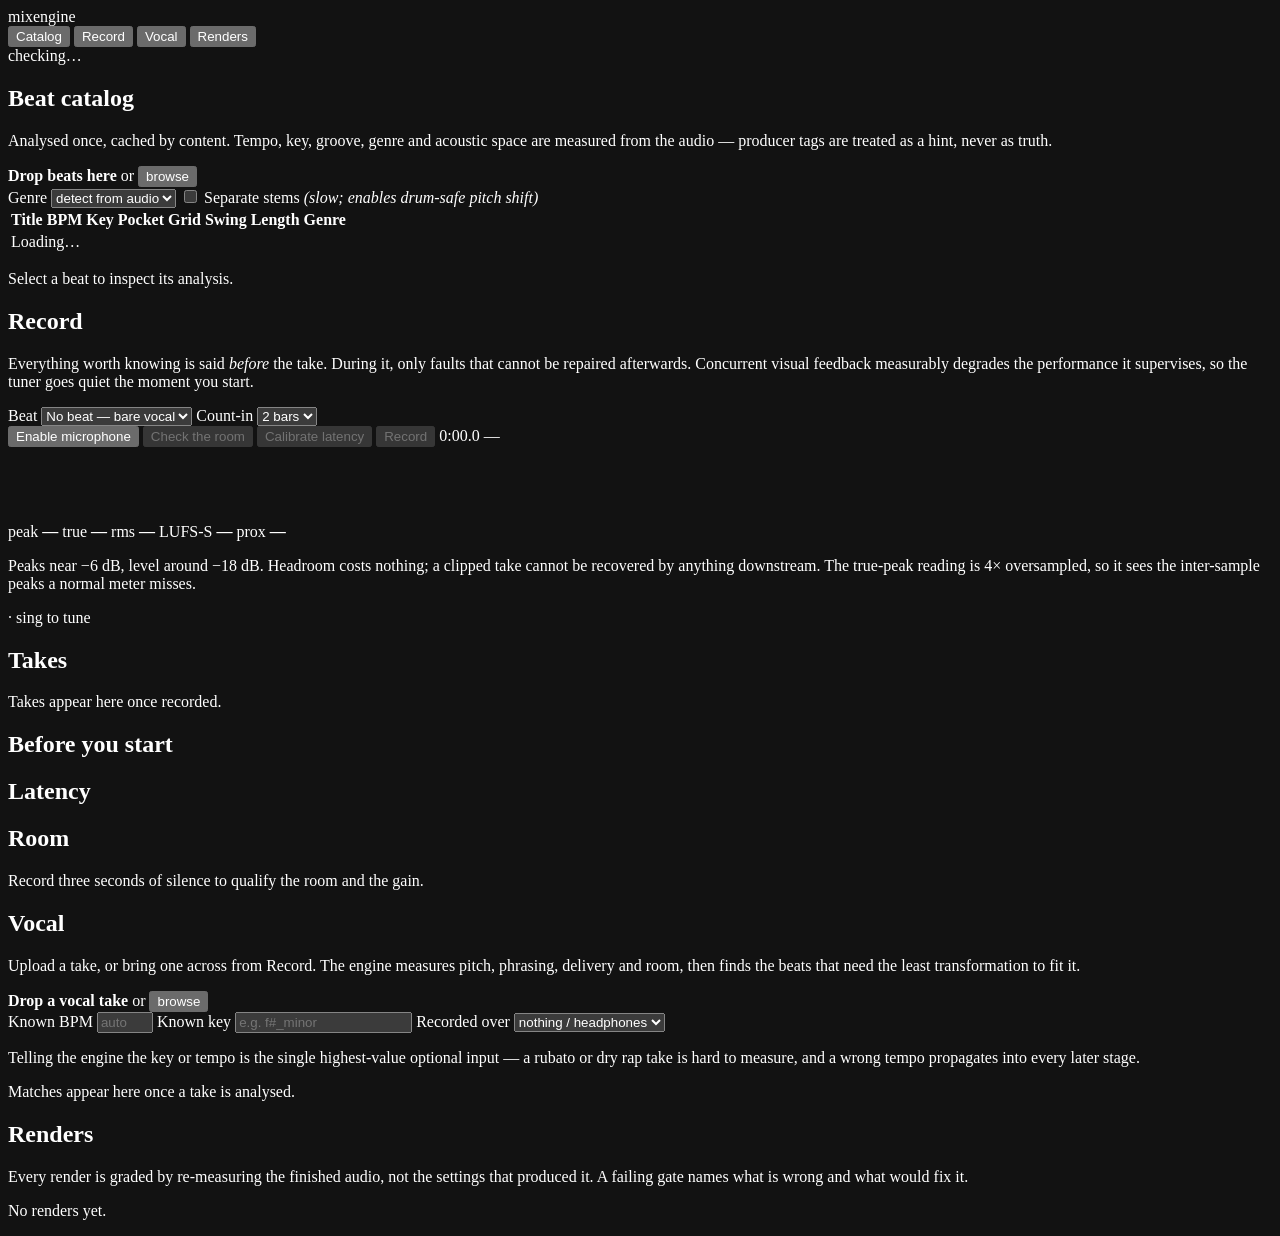
==== src/mixengine/web/index.html @ 10610f18 "Baseline: the engine as it stood before the intake-policy rebuild Reconstructed after the working fo" ====
<!doctype html>
<html lang="en">
<head>
<meta charset="utf-8">
<meta name="viewport" content="width=device-width,initial-scale=1">
<meta name="color-scheme" content="dark">
<title>mixengine</title>
<link rel="stylesheet" href="/static/css/tokens.css">
<link rel="stylesheet" href="/static/css/base.css">
<link rel="stylesheet" href="/static/css/components.css">
<link rel="stylesheet" href="/static/css/views.css">
</head>
<body>

<header class="bar">
  <div class="brand">
    <span class="mark" aria-hidden="true"></span>
    <span class="name">mixengine</span>
  </div>
  <nav class="tabs" role="tablist" aria-label="Sections">
    <button class="tab is-on" role="tab" aria-selected="true" data-view="catalog">Catalog</button>
    <button class="tab" role="tab" aria-selected="false" data-view="record">Record</button>
    <button class="tab" role="tab" aria-selected="false" data-view="vocal">Vocal</button>
    <button class="tab" role="tab" aria-selected="false" data-view="renders">Renders</button>
  </nav>
  <div class="tier" id="tier" title="Installed capability tier">
    <span class="dot"></span><span id="tier-label">checking…</span>
  </div>
</header>

<main id="main">

  <!-- ═══════════════════════════ CATALOG ═══════════════════════════ -->
  <section class="view is-on" data-view="catalog" role="tabpanel">
    <div class="split">
      <div class="col">
        <div class="head">
          <h1>Beat catalog</h1>
          <p class="sub">Analysed once, cached by content. Tempo, key, groove,
             genre and acoustic space are measured from the audio — producer
             tags are treated as a hint, never as truth.</p>
        </div>

        <div class="drop" id="beat-drop">
          <input type="file" id="beat-input" multiple accept="audio/*" hidden>
          <div class="drop-in">
            <strong>Drop beats here</strong>
            <span>or <button class="link" id="beat-browse" type="button">browse</button></span>
          </div>
          <div class="drop-opts">
            <label>Genre
              <select id="beat-genre">
                <option value="">detect from audio</option>
                <option>trap</option><option>drill</option>
                <option>hip_hop</option><option>rnb</option>
                <option>pop</option><option>afrobeats</option>
                <option>drum_and_bass</option><option>lofi</option>
              </select>
            </label>
            <label class="check">
              <input type="checkbox" id="beat-separate">
              <span>Separate stems <em>(slow; enables drum-safe pitch shift)</em></span>
            </label>
          </div>
        </div>

        <div id="import-job"></div>

        <div class="table-wrap">
          <table class="grid">
            <thead>
              <tr>
                <th scope="col">Title</th><th scope="col" class="num">BPM</th>
                <th scope="col">Key</th><th scope="col" class="num">Pocket</th>
                <th scope="col" class="num">Grid</th><th scope="col" class="num">Swing</th>
                <th scope="col" class="num">Length</th><th scope="col">Genre</th>
              </tr>
            </thead>
            <tbody id="catalog-body">
              <tr class="empty"><td colspan="8">Loading…</td></tr>
            </tbody>
          </table>
        </div>
      </div>

      <aside class="col side" id="beat-detail">
        <p class="placeholder">Select a beat to inspect its analysis.</p>
      </aside>
    </div>
  </section>

  <!-- ═══════════════════════════ RECORD ════════════════════════════ -->
  <section class="view" data-view="record" role="tabpanel">
    <div class="split">
      <div class="col">
        <div class="head">
          <h1>Record</h1>
          <p class="sub">Everything worth knowing is said <em>before</em> the
             take. During it, only faults that cannot be repaired afterwards.
             Concurrent visual feedback measurably degrades the performance it
             supervises, so the tuner goes quiet the moment you start.</p>
        </div>

        <div class="panel" id="recorder">
          <div class="rec-setup">
            <label class="wide">Beat
              <select id="rec-beat"><option value="">No beat — bare vocal</option></select>
            </label>
            <label>Count-in
              <select id="rec-countin">
                <option value="0">none</option>
                <option value="1">1 bar</option>
                <option value="2" selected>2 bars</option>
              </select>
            </label>
          </div>
          <div class="rec-setup" id="rec-device-row" hidden>
            <label class="wide">Input
              <select id="rec-device"></select>
            </label>
            <label class="check mono-check">
              <input type="checkbox" id="rec-monitor" disabled>
              <span>Monitor</span>
            </label>
          </div>

          <div class="rec-transport">
            <button class="btn" id="rec-enable" type="button">Enable microphone</button>
            <button class="btn" id="rec-room" type="button" disabled>Check the room</button>
            <button class="btn" id="rec-calibrate" type="button" disabled>Calibrate latency</button>
            <button class="btn rec" id="rec-go" type="button" disabled>Record</button>
            <button class="btn stop" id="rec-stop" type="button" hidden>Stop</button>
            <span class="rec-clock mono" id="rec-clock">0:00.0</span>
            <span class="rec-pos mono" id="rec-bar">—</span>
          </div>
          <p class="devinfo mono" id="rec-devinfo"></p>
          <div id="rec-monitor-note"></div>

          <div class="rec-count" id="rec-count" hidden></div>

          <div class="rec-meter">
            <div class="level-track">
              <span class="level-fill" id="rec-level"></span>
              <span class="level-peak" id="rec-peakbar"></span>
            </div>
            <canvas class="trace" id="rec-trace" height="56"
                    aria-label="Recent level history"></canvas>
            <div class="readout">
              <span>peak <b class="mono" id="rec-peak">—</b></span>
              <span>true <b class="mono" id="rec-tp">—</b></span>
              <span>rms <b class="mono" id="rec-rms">—</b></span>
              <span>LUFS-S <b class="mono" id="rec-lufs">—</b></span>
              <span>prox <b class="mono" id="rec-prox">—</b></span>
            </div>
            <p class="hint">Peaks near −6 dB, level around −18 dB. Headroom
               costs nothing; a clipped take cannot be recovered by anything
               downstream. The true-peak reading is 4× oversampled, so it sees
               the inter-sample peaks a normal meter misses.</p>
          </div>

          <div class="tuner" id="rec-tuner" data-mode="live">
            <div class="tuner-scale"><span class="tuner-needle" id="rec-needle"></span></div>
            <div class="tuner-read">
              <span class="tuner-note" id="rec-note">·</span>
              <span class="tuner-cents" id="rec-cents">sing to tune</span>
            </div>
          </div>

          <div id="rec-cues" class="cues"></div>
          <div id="rec-status"></div>
        </div>

        <div class="panel" id="take-wave-panel" hidden>
          <h2>Take <span class="muted mono" id="take-wave-title"></span></h2>
          <canvas id="take-wave" height="120" aria-label="Take waveform"></canvas>
        </div>

        <div class="head tight"><h2>Takes</h2></div>
        <div id="rec-takes"><p class="placeholder">Takes appear here once recorded.</p></div>
      </div>

      <aside class="col side">
        <div class="head tight"><h2>Before you start</h2></div>
        <dl class="facts" id="rec-facts"></dl>
        <div id="rec-guidance" class="cues"></div>

        <div class="head tight"><h2>Latency</h2></div>
        <div id="rec-latency"></div>

        <div class="head tight"><h2>Room</h2></div>
        <div id="rec-room-result">
          <p class="placeholder">Record three seconds of silence to qualify
             the room and the gain.</p>
        </div>
      </aside>
    </div>
  </section>

  <!-- ════════════════════════════ VOCAL ════════════════════════════ -->
  <section class="view" data-view="vocal" role="tabpanel">
    <div class="split">
      <div class="col">
        <div class="head">
          <h1>Vocal</h1>
          <p class="sub">Upload a take, or bring one across from Record. The
             engine measures pitch, phrasing, delivery and room, then finds
             the beats that need the least transformation to fit it.</p>
        </div>

        <div class="drop" id="vocal-drop">
          <input type="file" id="vocal-input" accept="audio/*" hidden>
          <div class="drop-in">
            <strong>Drop a vocal take</strong>
            <span>or <button class="link" id="vocal-browse" type="button">browse</button></span>
          </div>
          <div class="drop-opts">
            <label>Known BPM
              <input type="number" id="vocal-bpm" placeholder="auto" min="40" max="220">
            </label>
            <label>Known key
              <input type="text" id="vocal-key" placeholder="e.g. f#_minor">
            </label>
            <label>Recorded over
              <select id="vocal-over"><option value="">nothing / headphones</option></select>
            </label>
          </div>
          <p class="hint">Telling the engine the key or tempo is the single
             highest-value optional input — a rubato or dry rap take is hard
             to measure, and a wrong tempo propagates into every later stage.</p>
        </div>

        <div id="vocal-status"></div>
        <div id="vocal-readout"></div>
        <div id="take-report"></div>
      </div>

      <aside class="col side" id="match-panel">
        <p class="placeholder">Matches appear here once a take is analysed.</p>
      </aside>
    </div>
  </section>

  <!-- ═══════════════════════════ RENDERS ═══════════════════════════ -->
  <section class="view" data-view="renders" role="tabpanel">
    <div class="head">
      <h1>Renders</h1>
      <p class="sub">Every render is graded by re-measuring the finished audio,
         not the settings that produced it. A failing gate names what is wrong
         and what would fix it.</p>
    </div>
    <div class="panel" id="render-wave-panel" hidden>
      <canvas id="render-wave" height="140" aria-label="Render waveform"></canvas>
    </div>
    <div id="render-list"><p class="placeholder">No renders yet.</p></div>
  </section>

</main>

<footer class="transport" id="transport" hidden>
  <button class="btn icon" id="t-play" aria-label="Play">▶</button>
  <div class="t-meta">
    <span class="t-title" id="t-title">—</span>
    <span class="t-sub" id="t-sub"></span>
  </div>
  <div class="t-bar" id="t-bar"><span class="t-fill" id="t-fill"></span></div>
  <span class="t-time mono" id="t-time">0:00</span>
  <a class="t-dl" id="t-dl" download title="Download">↓</a>
  <audio id="player" preload="metadata"></audio>
</footer>

<script type="module" src="/static/js/main.js"></script>
</body>
</html>
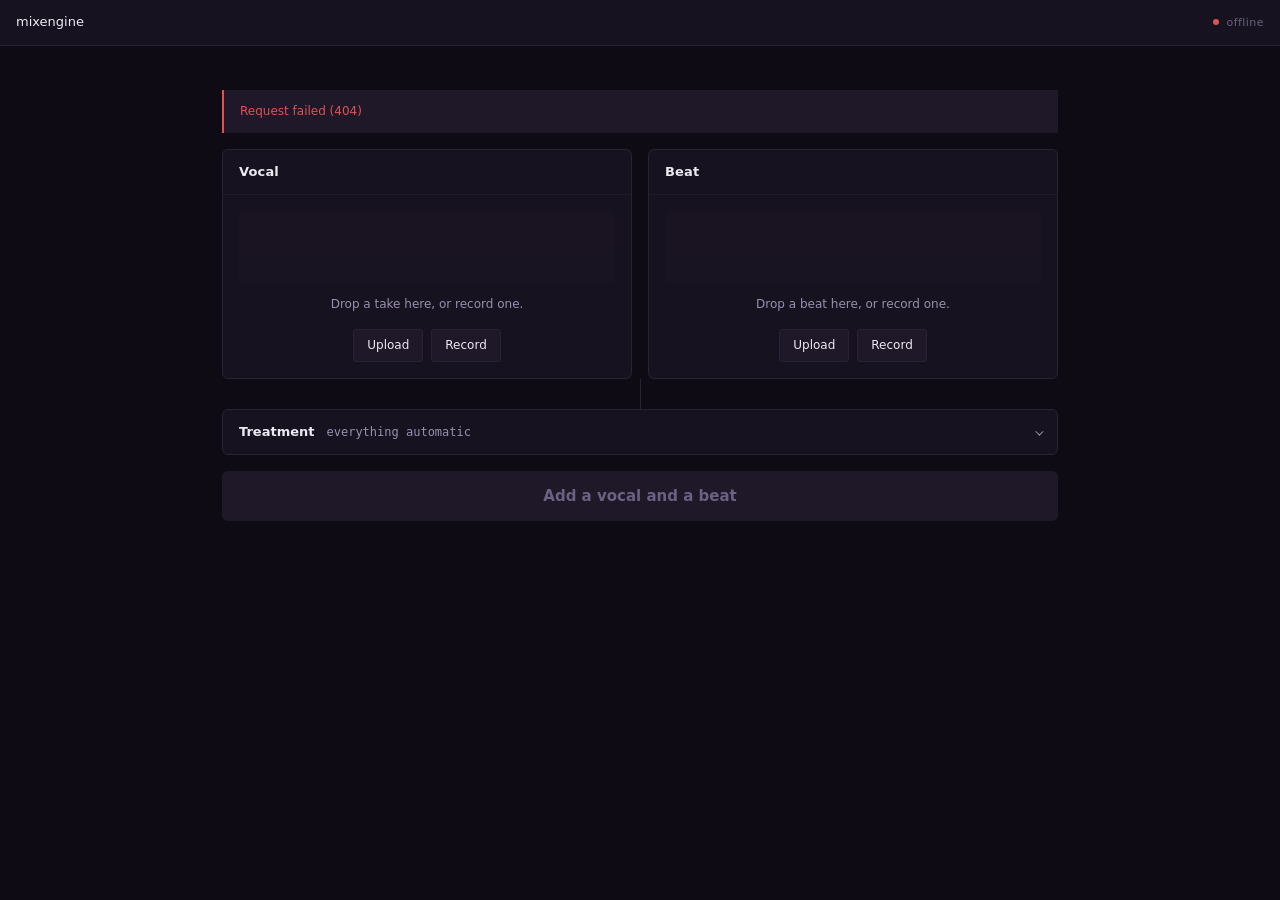
==== commit 4fea0833: "One dashboard, one run The interface was four tabs -- catalog, record, vocal, renders -- each firing" ====
--- a/src/mixengine/web/index.html
+++ b/src/mixengine/web/index.html
@@ -2,272 +2,185 @@
 <html lang="en">
 <head>
 <meta charset="utf-8">
-<meta name="viewport" content="width=device-width,initial-scale=1">
-<meta name="color-scheme" content="dark">
+<meta name="viewport" content="width=device-width, initial-scale=1">
 <title>mixengine</title>
-<link rel="stylesheet" href="/static/css/tokens.css">
-<link rel="stylesheet" href="/static/css/base.css">
-<link rel="stylesheet" href="/static/css/components.css">
-<link rel="stylesheet" href="/static/css/views.css">
+<link rel="stylesheet" href="css/tokens.css">
+<link rel="stylesheet" href="css/base.css">
+<link rel="stylesheet" href="css/components.css">
+<link rel="stylesheet" href="css/views.css">
 </head>
 <body>
 
 <header class="bar">
-  <div class="brand">
-    <span class="mark" aria-hidden="true"></span>
-    <span class="name">mixengine</span>
-  </div>
-  <nav class="tabs" role="tablist" aria-label="Sections">
-    <button class="tab is-on" role="tab" aria-selected="true" data-view="catalog">Catalog</button>
-    <button class="tab" role="tab" aria-selected="false" data-view="record">Record</button>
-    <button class="tab" role="tab" aria-selected="false" data-view="vocal">Vocal</button>
-    <button class="tab" role="tab" aria-selected="false" data-view="renders">Renders</button>
-  </nav>
-  <div class="tier" id="tier" title="Installed capability tier">
-    <span class="dot"></span><span id="tier-label">checking…</span>
-  </div>
+  <span class="brand">mixengine</span>
+  <span class="bar-spacer"></span>
+  <span id="tier" class="tier"><span class="dot"></span><span id="tier-label">checking…</span></span>
 </header>
 
 <main id="main">
 
-  <!-- ═══════════════════════════ CATALOG ═══════════════════════════ -->
-  <section class="view is-on" data-view="catalog" role="tabpanel">
-    <div class="split">
-      <div class="col">
-        <div class="head">
-          <h1>Beat catalog</h1>
-          <p class="sub">Analysed once, cached by content. Tempo, key, groove,
-             genre and acoustic space are measured from the audio — producer
-             tags are treated as a hint, never as truth.</p>
-        </div>
+  <!-- ── The two sources ────────────────────────────────────────────── -->
+  <section class="sources" aria-label="Your vocal and your beat">
 
-        <div class="drop" id="beat-drop">
-          <input type="file" id="beat-input" multiple accept="audio/*" hidden>
-          <div class="drop-in">
-            <strong>Drop beats here</strong>
-            <span>or <button class="link" id="beat-browse" type="button">browse</button></span>
-          </div>
-          <div class="drop-opts">
-            <label>Genre
-              <select id="beat-genre">
-                <option value="">detect from audio</option>
-                <option>trap</option><option>drill</option>
-                <option>hip_hop</option><option>rnb</option>
-                <option>pop</option><option>afrobeats</option>
-                <option>drum_and_bass</option><option>lofi</option>
-              </select>
-            </label>
-            <label class="check">
-              <input type="checkbox" id="beat-separate">
-              <span>Separate stems <em>(slow; enables drum-safe pitch shift)</em></span>
-            </label>
+    <article class="slot" id="slot-vocal" data-kind="vocal">
+      <div class="slot-head">
+        <h2>Vocal</h2>
+        <span class="slot-meta mono" id="vocal-meta"></span>
+      </div>
+
+      <div class="slot-body">
+        <div class="slot-empty" id="vocal-empty">
+          <canvas class="slot-wave" aria-hidden="true"></canvas>
+          <p class="slot-hint">Drop a take here, or record one.</p>
+          <div class="slot-actions">
+            <button class="btn" data-act="upload" data-kind="vocal" type="button">Upload</button>
+            <button class="btn" data-act="record" data-kind="vocal" type="button">Record</button>
           </div>
         </div>
 
-        <div id="import-job"></div>
-
-        <div class="table-wrap">
-          <table class="grid">
-            <thead>
-              <tr>
-                <th scope="col">Title</th><th scope="col" class="num">BPM</th>
-                <th scope="col">Key</th><th scope="col" class="num">Pocket</th>
-                <th scope="col" class="num">Grid</th><th scope="col" class="num">Swing</th>
-                <th scope="col" class="num">Length</th><th scope="col">Genre</th>
-              </tr>
-            </thead>
-            <tbody id="catalog-body">
-              <tr class="empty"><td colspan="8">Loading…</td></tr>
-            </tbody>
-          </table>
+        <div class="slot-filled" id="vocal-filled" hidden>
+          <canvas class="slot-wave" id="vocal-wave"></canvas>
+          <div class="slot-file">
+            <span class="slot-name" id="vocal-name"></span>
+            <button class="link" data-act="clear" data-kind="vocal" type="button">Replace</button>
+          </div>
         </div>
       </div>
+      <input type="file" id="vocal-file" accept="audio/*" hidden>
+    </article>
 
-      <aside class="col side" id="beat-detail">
-        <p class="placeholder">Select a beat to inspect its analysis.</p>
-      </aside>
+    <article class="slot" id="slot-beat" data-kind="beat">
+      <div class="slot-head">
+        <h2>Beat</h2>
+        <span class="slot-meta mono" id="beat-meta"></span>
+      </div>
+
+      <div class="slot-body">
+        <div class="slot-empty" id="beat-empty">
+          <canvas class="slot-wave" aria-hidden="true"></canvas>
+          <p class="slot-hint">Drop a beat here, or record one.</p>
+          <div class="slot-actions">
+            <button class="btn" data-act="upload" data-kind="beat" type="button">Upload</button>
+            <button class="btn" data-act="record" data-kind="beat" type="button">Record</button>
+          </div>
+        </div>
+
+        <div class="slot-filled" id="beat-filled" hidden>
+          <canvas class="slot-wave" id="beat-wave"></canvas>
+          <div class="slot-file">
+            <span class="slot-name" id="beat-name"></span>
+            <button class="link" data-act="clear" data-kind="beat" type="button">Replace</button>
+          </div>
+        </div>
+      </div>
+      <input type="file" id="beat-file" accept="audio/*" hidden>
+    </article>
+  </section>
+
+  <!-- ── Both sources converge on one process ───────────────────────── -->
+  <div class="converge" aria-hidden="true"></div>
+
+  <section class="process" aria-label="How to treat this render">
+
+    <details class="treatment" id="treatment">
+      <summary>
+        <span class="treat-label">Treatment</span>
+        <span class="treat-state mono" id="treat-state">everything automatic</span>
+      </summary>
+
+      <div class="treat-grid">
+        <label class="field">
+          <span>The vocal is</span>
+          <select id="i-vocal_state">
+            <option value="auto">work it out</option>
+            <option value="raw">a raw take</option>
+            <option value="tuned">already tuned</option>
+            <option value="finished">tuned and mixed</option>
+          </select>
+          <small>A finished vocal is levelled and seated, never re-produced.</small>
+        </label>
+
+        <label class="field">
+          <span>Recorded to this beat</span>
+          <select id="i-relationship">
+            <option value="auto">work it out</option>
+            <option value="locked">yes, this exact beat</option>
+            <option value="free">no, a different beat</option>
+          </select>
+          <small>If yes, the timing is left exactly as performed.</small>
+        </label>
+
+        <label class="field">
+          <span>Tuning</span>
+          <select id="i-tune">
+            <option value="auto">work it out</option>
+            <option value="off">leave the pitch alone</option>
+            <option value="0.35">gentle</option>
+            <option value="0.7">strong</option>
+          </select>
+          <small>Notes already close to the grid are never moved.</small>
+        </label>
+
+        <label class="field">
+          <span>Timing</span>
+          <select id="i-timing">
+            <option value="auto">work it out</option>
+            <option value="off">keep my pocket</option>
+            <option value="0.45">tighten</option>
+          </select>
+          <small>Your feel is a performance, not an error.</small>
+        </label>
+
+        <label class="field">
+          <span>Reverb</span>
+          <select id="i-space">
+            <option value="auto">work it out</option>
+            <option value="keep">keep what's on it</option>
+            <option value="match">match the beat's room</option>
+            <option value="add">add some</option>
+          </select>
+          <small>A tail you printed on purpose is part of the sound.</small>
+        </label>
+
+        <label class="field">
+          <span>Key</span>
+          <input type="text" id="i-key" placeholder="work it out" spellcheck="false">
+          <small>Such as F minor. Yours wins over anything detected.</small>
+        </label>
+      </div>
+    </details>
+
+    <button class="go" id="go" type="button" disabled>
+      <span id="go-label">Add a vocal and a beat</span>
+    </button>
+  </section>
+
+  <!-- ── While it runs ──────────────────────────────────────────────── -->
+  <section class="run" id="run" hidden aria-live="polite">
+    <div class="rail"><div class="rail-fill" id="rail-fill"></div></div>
+    <p class="run-stage mono" id="run-stage">Starting…</p>
+    <div class="plan" id="plan" hidden>
+      <p class="plan-summary" id="plan-summary"></p>
+      <ul class="plan-list" id="plan-list"></ul>
     </div>
   </section>
 
-  <!-- ═══════════════════════════ RECORD ════════════════════════════ -->
-  <section class="view" data-view="record" role="tabpanel">
-    <div class="split">
-      <div class="col">
-        <div class="head">
-          <h1>Record</h1>
-          <p class="sub">Everything worth knowing is said <em>before</em> the
-             take. During it, only faults that cannot be repaired afterwards.
-             Concurrent visual feedback measurably degrades the performance it
-             supervises, so the tuner goes quiet the moment you start.</p>
-        </div>
-
-        <div class="panel" id="recorder">
-          <div class="rec-setup">
-            <label class="wide">Beat
-              <select id="rec-beat"><option value="">No beat — bare vocal</option></select>
-            </label>
-            <label>Count-in
-              <select id="rec-countin">
-                <option value="0">none</option>
-                <option value="1">1 bar</option>
-                <option value="2" selected>2 bars</option>
-              </select>
-            </label>
-          </div>
-          <div class="rec-setup" id="rec-device-row" hidden>
-            <label class="wide">Input
-              <select id="rec-device"></select>
-            </label>
-            <label class="check mono-check">
-              <input type="checkbox" id="rec-monitor" disabled>
-              <span>Monitor</span>
-            </label>
-          </div>
-
-          <div class="rec-transport">
-            <button class="btn" id="rec-enable" type="button">Enable microphone</button>
-            <button class="btn" id="rec-room" type="button" disabled>Check the room</button>
-            <button class="btn" id="rec-calibrate" type="button" disabled>Calibrate latency</button>
-            <button class="btn rec" id="rec-go" type="button" disabled>Record</button>
-            <button class="btn stop" id="rec-stop" type="button" hidden>Stop</button>
-            <span class="rec-clock mono" id="rec-clock">0:00.0</span>
-            <span class="rec-pos mono" id="rec-bar">—</span>
-          </div>
-          <p class="devinfo mono" id="rec-devinfo"></p>
-          <div id="rec-monitor-note"></div>
-
-          <div class="rec-count" id="rec-count" hidden></div>
-
-          <div class="rec-meter">
-            <div class="level-track">
-              <span class="level-fill" id="rec-level"></span>
-              <span class="level-peak" id="rec-peakbar"></span>
-            </div>
-            <canvas class="trace" id="rec-trace" height="56"
-                    aria-label="Recent level history"></canvas>
-            <div class="readout">
-              <span>peak <b class="mono" id="rec-peak">—</b></span>
-              <span>true <b class="mono" id="rec-tp">—</b></span>
-              <span>rms <b class="mono" id="rec-rms">—</b></span>
-              <span>LUFS-S <b class="mono" id="rec-lufs">—</b></span>
-              <span>prox <b class="mono" id="rec-prox">—</b></span>
-            </div>
-            <p class="hint">Peaks near −6 dB, level around −18 dB. Headroom
-               costs nothing; a clipped take cannot be recovered by anything
-               downstream. The true-peak reading is 4× oversampled, so it sees
-               the inter-sample peaks a normal meter misses.</p>
-          </div>
-
-          <div class="tuner" id="rec-tuner" data-mode="live">
-            <div class="tuner-scale"><span class="tuner-needle" id="rec-needle"></span></div>
-            <div class="tuner-read">
-              <span class="tuner-note" id="rec-note">·</span>
-              <span class="tuner-cents" id="rec-cents">sing to tune</span>
-            </div>
-          </div>
-
-          <div id="rec-cues" class="cues"></div>
-          <div id="rec-status"></div>
-        </div>
-
-        <div class="panel" id="take-wave-panel" hidden>
-          <h2>Take <span class="muted mono" id="take-wave-title"></span></h2>
-          <canvas id="take-wave" height="120" aria-label="Take waveform"></canvas>
-        </div>
-
-        <div class="head tight"><h2>Takes</h2></div>
-        <div id="rec-takes"><p class="placeholder">Takes appear here once recorded.</p></div>
-      </div>
-
-      <aside class="col side">
-        <div class="head tight"><h2>Before you start</h2></div>
-        <dl class="facts" id="rec-facts"></dl>
-        <div id="rec-guidance" class="cues"></div>
-
-        <div class="head tight"><h2>Latency</h2></div>
-        <div id="rec-latency"></div>
-
-        <div class="head tight"><h2>Room</h2></div>
-        <div id="rec-room-result">
-          <p class="placeholder">Record three seconds of silence to qualify
-             the room and the gain.</p>
-        </div>
-      </aside>
+  <!-- ── The result ─────────────────────────────────────────────────── -->
+  <section class="result" id="result" hidden>
+    <div class="result-head">
+      <h2 id="result-title">Your song</h2>
+      <span class="score mono" id="result-score"></span>
     </div>
-  </section>
-
-  <!-- ════════════════════════════ VOCAL ════════════════════════════ -->
-  <section class="view" data-view="vocal" role="tabpanel">
-    <div class="split">
-      <div class="col">
-        <div class="head">
-          <h1>Vocal</h1>
-          <p class="sub">Upload a take, or bring one across from Record. The
-             engine measures pitch, phrasing, delivery and room, then finds
-             the beats that need the least transformation to fit it.</p>
-        </div>
-
-        <div class="drop" id="vocal-drop">
-          <input type="file" id="vocal-input" accept="audio/*" hidden>
-          <div class="drop-in">
-            <strong>Drop a vocal take</strong>
-            <span>or <button class="link" id="vocal-browse" type="button">browse</button></span>
-          </div>
-          <div class="drop-opts">
-            <label>Known BPM
-              <input type="number" id="vocal-bpm" placeholder="auto" min="40" max="220">
-            </label>
-            <label>Known key
-              <input type="text" id="vocal-key" placeholder="e.g. f#_minor">
-            </label>
-            <label>Recorded over
-              <select id="vocal-over"><option value="">nothing / headphones</option></select>
-            </label>
-          </div>
-          <p class="hint">Telling the engine the key or tempo is the single
-             highest-value optional input — a rubato or dry rap take is hard
-             to measure, and a wrong tempo propagates into every later stage.</p>
-        </div>
-
-        <div id="vocal-status"></div>
-        <div id="vocal-readout"></div>
-        <div id="take-report"></div>
-      </div>
-
-      <aside class="col side" id="match-panel">
-        <p class="placeholder">Matches appear here once a take is analysed.</p>
-      </aside>
+    <audio id="player" controls preload="metadata"></audio>
+    <div class="gates" id="gates"></div>
+    <div class="result-actions">
+      <a class="btn" id="download" download>Download</a>
+      <button class="btn" id="again" type="button">Change something and run again</button>
     </div>
-  </section>
-
-  <!-- ═══════════════════════════ RENDERS ═══════════════════════════ -->
-  <section class="view" data-view="renders" role="tabpanel">
-    <div class="head">
-      <h1>Renders</h1>
-      <p class="sub">Every render is graded by re-measuring the finished audio,
-         not the settings that produced it. A failing gate names what is wrong
-         and what would fix it.</p>
-    </div>
-    <div class="panel" id="render-wave-panel" hidden>
-      <canvas id="render-wave" height="140" aria-label="Render waveform"></canvas>
-    </div>
-    <div id="render-list"><p class="placeholder">No renders yet.</p></div>
   </section>
 
 </main>
 
-<footer class="transport" id="transport" hidden>
-  <button class="btn icon" id="t-play" aria-label="Play">▶</button>
-  <div class="t-meta">
-    <span class="t-title" id="t-title">—</span>
-    <span class="t-sub" id="t-sub"></span>
-  </div>
-  <div class="t-bar" id="t-bar"><span class="t-fill" id="t-fill"></span></div>
-  <span class="t-time mono" id="t-time">0:00</span>
-  <a class="t-dl" id="t-dl" download title="Download">↓</a>
-  <audio id="player" preload="metadata"></audio>
-</footer>
-
-<script type="module" src="/static/js/main.js"></script>
+<script type="module" src="js/main.js"></script>
 </body>
 </html>
--- a/src/mixengine/web/css/tokens.css
+++ b/src/mixengine/web/css/tokens.css
@@ -0,0 +1,83 @@
+/* ═══════════════════════════════════════════════════════════════════════
+   Design tokens.
+
+   The surface is near-black with a violet bias rather than neutral grey —
+   a darkened control room, not a generic dark mode. One accent gradient
+   carries the primary action, the progress rail, and the edge of whichever
+   slot you are filling. It appears nowhere else; a gradient used to
+   decorate stops meaning anything when it is used to direct.
+
+   Green, amber and red are semantic and never decorative. In an audio
+   tool their meanings are already taken: in range, approaching, clipped.
+   If something is red here, something is wrong.
+
+   Spacing is a 4px scale. Every measured value is set in mono with
+   tabular numerals, because every number in this interface sits above or
+   below another number it will be compared to, and proportional digits
+   make columns of figures wobble.
+   ═══════════════════════════════════════════════════════════════════════ */
+
+:root {
+  /* surface — violet-biased dark, not neutral */
+  --bg:        #0E0B14;
+  --panel:     #17121F;
+  --panel-2:   #1E1829;
+  --panel-3:   #261E34;
+  --line:      #2A2136;
+  --line-soft: #201A2B;
+
+  /* ink */
+  --ink:       #EDE9F2;
+  --ink-2:     #9A8FB0;
+  --ink-3:     #6B6180;
+
+  /* the one accent */
+  --violet:    #6D4AFF;
+  --orchid:    #B44AC0;
+  --accent:    #8B5CF6;
+  --accent-dim:#3A2A6B;
+  --grad:      linear-gradient(101deg, var(--violet) 0%, var(--orchid) 100%);
+
+  /* semantic — reserved, never decorative */
+  --green:     #5FBF8F;
+  --green-dim: #1F4636;
+  --amber:     #D9A441;
+  --amber-dim: #5C4620;
+  --red:       #E05252;
+  --red-dim:   #5E2424;
+  --wave:      #7A6F92;
+
+  /* type */
+  --mono: ui-monospace, "SF Mono", "JetBrains Mono", Menlo, Consolas, monospace;
+  --sans: -apple-system, BlinkMacSystemFont, "Segoe UI", Inter, system-ui, sans-serif;
+
+  --fs-xs:  11px;
+  --fs-sm:  12px;
+  --fs-md:  13px;
+  --fs-lg:  15px;
+  --fs-xl:  20px;
+  --fs-2xl: 28px;
+
+  /* space */
+  --s1: 4px;  --s2: 8px;  --s3: 12px; --s4: 16px;
+  --s5: 22px; --s6: 30px; --s7: 44px; --s8: 64px;
+
+  --row: 32px;
+  --radius: 3px;
+  --radius-lg: 6px;
+
+  /* motion — short enough to feel immediate, long enough to follow */
+  --t-fast: 90ms;
+  --t-med: 180ms;
+  --ease: cubic-bezier(.2, .7, .3, 1);
+}
+
+/* Someone who has asked the system for less motion is not asking for a
+   different aesthetic; they are telling us that movement costs them. */
+@media (prefers-reduced-motion: reduce) {
+  *, *::before, *::after {
+    animation-duration: .01ms !important;
+    animation-iteration-count: 1 !important;
+    transition-duration: .01ms !important;
+  }
+}
--- a/src/mixengine/web/css/base.css
+++ b/src/mixengine/web/css/base.css
@@ -0,0 +1,134 @@
+/* ═══════════════════════════════════════════════════════════════════════
+   Reset, layout frame, typography.
+   ═══════════════════════════════════════════════════════════════════════ */
+
+*, *::before, *::after { box-sizing: border-box; }
+
+/* A `display` on a component class outranks the `hidden` attribute, so the
+ * attribute silently stops working the moment an element is given one.
+ * Restoring it explicitly keeps `hidden` meaningful across the whole sheet. */
+[hidden] { display: none !important; }
+
+html, body {
+  margin: 0;
+  height: 100%;
+  background: var(--bg);
+  color: var(--ink);
+  font: var(--fs-md)/1.55 var(--sans);
+  -webkit-font-smoothing: antialiased;
+  font-variant-numeric: tabular-nums;
+}
+
+body { display: flex; flex-direction: column; }
+
+h1, h2, h3, p, dl, dd, ul, figure { margin: 0; }
+ul { padding: 0; list-style: none; }
+
+.mono { font-family: var(--mono); font-variant-numeric: tabular-nums; }
+.muted { color: var(--ink-3); }
+.quiet { color: var(--ink-3); font-size: var(--fs-sm); line-height: 1.5; }
+.good { color: var(--green); }
+.warn { color: var(--amber); }
+.bad  { color: var(--red); }
+
+:focus-visible {
+  outline: 1px solid var(--amber);
+  outline-offset: 2px;
+}
+
+/* ── top bar ────────────────────────────────────────────────────────── */
+
+.bar {
+  display: flex; align-items: center; gap: var(--s5);
+  height: 46px; padding: 0 var(--s4);
+  border-bottom: 1px solid var(--line);
+  background: var(--panel);
+  flex: 0 0 auto;
+}
+
+.brand { display: flex; align-items: center; gap: var(--s2); }
+.brand .mark {
+  width: 9px; height: 9px; border-radius: 50%;
+  background: var(--amber);
+  box-shadow: 0 0 0 3px rgba(217,164,65,.13);
+}
+.brand .name {
+  font-size: var(--fs-md); font-weight: 600; letter-spacing: .02em;
+}
+
+.tabs { display: flex; gap: var(--s1); }
+.tab {
+  background: none; border: 1px solid transparent; color: var(--ink-3);
+  font: inherit; font-size: var(--fs-sm); padding: 5px 11px;
+  cursor: pointer; border-radius: var(--radius);
+  transition: color var(--t-fast) var(--ease), background var(--t-fast) var(--ease);
+}
+.tab:hover { color: var(--ink-2); }
+.tab.is-on { color: var(--bg); background: var(--amber); font-weight: 600; }
+
+.tier {
+  margin-left: auto; display: flex; align-items: center; gap: var(--s2);
+  font-size: var(--fs-xs); color: var(--ink-3); letter-spacing: .04em;
+}
+.tier .dot {
+  width: 6px; height: 6px; border-radius: 50%; background: var(--ink-3);
+}
+.tier .dot.good { background: var(--green); }
+.tier .dot.warn { background: var(--amber); }
+.tier .dot.bad  { background: var(--red); }
+
+/* ── main ───────────────────────────────────────────────────────────── */
+
+#main { flex: 1 1 auto; overflow-y: auto; }
+
+.view { display: none; padding: var(--s5) var(--s4) var(--s7); }
+.view.is-on { display: block; }
+
+.split {
+  display: grid;
+  grid-template-columns: minmax(0, 1fr) 340px;
+  gap: var(--s5);
+  align-items: start;
+  max-width: 1500px;
+}
+.col { min-width: 0; }
+.side { position: sticky; top: var(--s4); }
+
+@media (max-width: 1080px) {
+  .split { grid-template-columns: minmax(0, 1fr); }
+  .side { position: static; }
+}
+
+.head { margin-bottom: var(--s4); max-width: 68ch; }
+.head h1 {
+  font-size: var(--fs-xl); font-weight: 600; letter-spacing: -.01em;
+  margin-bottom: var(--s2);
+}
+.head .sub { color: var(--ink-2); font-size: var(--fs-md); line-height: 1.6; }
+.head .sub em { color: var(--ink); font-style: italic; }
+
+.head.tight { margin: var(--s5) 0 var(--s2); }
+.head.tight h2 {
+  font-size: var(--fs-xs); font-weight: 600; letter-spacing: .1em;
+  text-transform: uppercase; color: var(--ink-3);
+}
+
+.banner {
+  padding: var(--s3) var(--s4); margin-bottom: var(--s4);
+  border-left: 2px solid var(--red); background: var(--panel-2);
+  font-size: var(--fs-sm);
+}
+
+.placeholder {
+  padding: var(--s5); text-align: center;
+  color: var(--ink-3); font-size: var(--fs-sm);
+  border: 1px dashed var(--line); border-radius: var(--radius);
+}
+
+.spin {
+  display: inline-block; width: 9px; height: 9px;
+  border: 1px solid var(--ink-3); border-top-color: var(--amber);
+  border-radius: 50%; animation: spin .7s linear infinite;
+  vertical-align: -1px; margin-right: 4px;
+}
+@keyframes spin { to { transform: rotate(360deg); } }
--- a/src/mixengine/web/css/components.css
+++ b/src/mixengine/web/css/components.css
@@ -0,0 +1,274 @@
+/* ═══════════════════════════════════════════════════════════════════════
+   Components.
+
+   Hairlines rather than shadows throughout. A drop shadow implies a card
+   floating above a surface, which is a metaphor from documents; hardware
+   with a display has panels that meet at an edge. The result reads as an
+   instrument rather than a dashboard, which is what this is.
+   ═══════════════════════════════════════════════════════════════════════ */
+
+/* ── panel ──────────────────────────────────────────────────────────── */
+
+.panel {
+  border: 1px solid var(--line);
+  background: var(--panel);
+  padding: var(--s4);
+  margin-bottom: var(--s3);
+  border-radius: var(--radius);
+}
+.panel h2 {
+  font-size: var(--fs-xs); font-weight: 600; letter-spacing: .1em;
+  text-transform: uppercase; color: var(--ink-3);
+  margin-bottom: var(--s3);
+  display: flex; align-items: baseline; gap: var(--s2);
+}
+.panel h3 {
+  font-size: var(--fs-xs); font-weight: 600; letter-spacing: .08em;
+  text-transform: uppercase; color: var(--ink-3); margin-bottom: var(--s2);
+}
+.panel .summary {
+  font-size: var(--fs-md); color: var(--ink-2); line-height: 1.6;
+  margin-bottom: var(--s3);
+}
+
+/* ── buttons ────────────────────────────────────────────────────────── */
+
+.btn {
+  background: var(--panel-2); border: 1px solid var(--line);
+  color: var(--ink); font: inherit; font-size: var(--fs-sm);
+  padding: 6px 13px; cursor: pointer; border-radius: var(--radius);
+  transition: border-color var(--t-fast) var(--ease),
+              background var(--t-fast) var(--ease);
+}
+.btn:hover:not(:disabled) { border-color: var(--ink-3); background: var(--panel-3); }
+.btn:active:not(:disabled) { transform: translateY(0.5px); }
+.btn:disabled { opacity: .38; cursor: default; }
+.btn.sm { padding: 4px 9px; font-size: var(--fs-xs); }
+.btn.primary { border-color: var(--amber-dim); color: var(--amber); }
+.btn.primary:hover:not(:disabled) { border-color: var(--amber); }
+.btn.rec { border-color: var(--amber-dim); color: var(--amber); }
+.btn.rec:hover:not(:disabled) { border-color: var(--amber); }
+.btn.stop { border-color: var(--red); color: var(--red); }
+.btn.icon {
+  width: 28px; height: 28px; padding: 0;
+  display: inline-flex; align-items: center; justify-content: center;
+}
+
+.link {
+  background: none; border: 0; padding: 0; font: inherit;
+  color: var(--amber); text-decoration: underline;
+  text-underline-offset: 2px; cursor: pointer;
+}
+
+.actions { display: flex; gap: var(--s2); margin-top: var(--s3); }
+
+/* ── form controls ──────────────────────────────────────────────────── */
+
+label { font-size: var(--fs-xs); color: var(--ink-3); }
+
+select, input[type="text"], input[type="number"] {
+  background: var(--panel-2); border: 1px solid var(--line);
+  color: var(--ink); font: inherit; font-size: var(--fs-sm);
+  padding: 6px 8px; border-radius: var(--radius); width: 100%;
+}
+select:focus, input:focus { border-color: var(--ink-3); outline: none; }
+
+.check { display: flex; align-items: center; gap: var(--s2); cursor: pointer; }
+.check input { accent-color: var(--amber); }
+.check span { color: var(--ink-2); font-size: var(--fs-sm); }
+.check em { color: var(--ink-3); font-style: normal; }
+
+/* ── drop zone ──────────────────────────────────────────────────────── */
+
+.drop {
+  border: 1px dashed var(--line); border-radius: var(--radius);
+  background: var(--panel); padding: var(--s4);
+  margin-bottom: var(--s3);
+  transition: border-color var(--t-med) var(--ease), background var(--t-med) var(--ease);
+}
+.drop.is-over { border-color: var(--amber); background: var(--panel-2); }
+.drop-in {
+  display: flex; align-items: baseline; gap: var(--s2);
+  font-size: var(--fs-md); margin-bottom: var(--s3);
+}
+.drop-in strong { font-weight: 600; }
+.drop-in span { color: var(--ink-3); font-size: var(--fs-sm); }
+.drop-opts {
+  display: flex; gap: var(--s4); align-items: flex-end; flex-wrap: wrap;
+}
+.drop-opts label { display: flex; flex-direction: column; gap: 4px; }
+.drop-opts label.check { flex-direction: row; align-items: center; }
+/* Scoped away from checkboxes: a bare `input` selector here gave the
+   "separate stems" checkbox a 150px minimum width, so it floated half a
+   panel away from its own label. */
+.drop-opts select,
+.drop-opts input[type="text"],
+.drop-opts input[type="number"] { min-width: 150px; }
+
+.hint {
+  color: var(--ink-3); font-size: var(--fs-sm); line-height: 1.55;
+  border-left: 1px solid var(--line); padding-left: var(--s3);
+  margin-top: var(--s3);
+}
+
+/* ── table ──────────────────────────────────────────────────────────── */
+
+.table-wrap {
+  border: 1px solid var(--line); border-radius: var(--radius);
+  overflow: hidden; background: var(--panel);
+}
+.grid { width: 100%; border-collapse: collapse; font-size: var(--fs-sm); }
+.grid th {
+  text-align: left; font-weight: 500; font-size: var(--fs-xs);
+  letter-spacing: .08em; text-transform: uppercase; color: var(--ink-3);
+  padding: var(--s2) var(--s3);
+  border-bottom: 1px solid var(--line); background: var(--panel-2);
+  position: sticky; top: 0; z-index: 1;
+}
+.grid td {
+  padding: 0 var(--s3); height: var(--row);
+  border-bottom: 1px solid var(--line-soft);
+}
+.grid .num { text-align: right; font-family: var(--mono); }
+.grid tbody tr { cursor: pointer; }
+.grid tbody tr:hover { background: var(--panel-2); }
+.grid tbody tr.is-on { background: var(--panel-3); box-shadow: inset 2px 0 0 var(--amber); }
+.grid tr.empty td {
+  text-align: center; color: var(--ink-3); height: 64px; cursor: default;
+}
+.grid tr.empty:hover { background: none; }
+
+/* ── facts list ─────────────────────────────────────────────────────── */
+
+.facts {
+  display: grid; gap: 1px; background: var(--line-soft);
+  border: 1px solid var(--line); border-radius: var(--radius);
+  margin-bottom: var(--s3);
+}
+.facts > div {
+  display: flex; justify-content: space-between; align-items: baseline;
+  gap: var(--s3); background: var(--panel); padding: 6px var(--s3);
+}
+.facts dt {
+  font-size: var(--fs-xs); color: var(--ink-3);
+  text-transform: uppercase; letter-spacing: .07em; white-space: nowrap;
+}
+.facts dd { font-size: var(--fs-sm); color: var(--ink); text-align: right; }
+.facts.compact > div { padding: 4px var(--s2); }
+
+/* ── meter row ──────────────────────────────────────────────────────── */
+
+.meter-row {
+  display: grid; grid-template-columns: 110px 1fr 64px;
+  align-items: center; gap: var(--s2); margin-bottom: 6px;
+  font-size: var(--fs-xs);
+}
+.meter-label { color: var(--ink-3); }
+.meter-track {
+  height: 4px; background: var(--panel-3); border-radius: 2px; overflow: hidden;
+}
+.meter-fill {
+  display: block; height: 100%; background: var(--ink-3);
+  transition: width var(--t-med) var(--ease);
+}
+.meter-fill.good { background: var(--green); }
+.meter-fill.warn { background: var(--amber); }
+.meter-fill.bad  { background: var(--red); }
+.meter-value { text-align: right; color: var(--ink-2); }
+
+/* ── chips and pills ────────────────────────────────────────────────── */
+
+.chips { display: flex; flex-wrap: wrap; gap: 5px; }
+.chip {
+  font-size: var(--fs-xs); font-family: var(--mono);
+  padding: 2px 7px; border: 1px solid var(--line);
+  border-radius: var(--radius); color: var(--ink-3);
+}
+.chip.good { border-color: var(--green-dim); color: var(--green); }
+.chip.warn { border-color: var(--amber-dim); color: var(--amber); }
+.chip.bad  { border-color: var(--red-dim); color: var(--red); }
+.chip.amber { border-color: var(--amber-dim); color: var(--amber); }
+.chip.info  { border-color: var(--line); color: var(--blue); }
+
+.pill {
+  font-size: var(--fs-xs); letter-spacing: .07em; text-transform: uppercase;
+  color: var(--ink-3); border: 1px solid var(--line);
+  padding: 1px 6px; border-radius: var(--radius);
+}
+.pill.amber { color: var(--amber); border-color: var(--amber-dim); }
+.pill.good { color: var(--green); border-color: var(--green-dim); }
+.pill.bad { color: var(--red); border-color: var(--red-dim); }
+
+/* ── notes and cues ─────────────────────────────────────────────────── */
+
+.note {
+  font-size: var(--fs-sm); padding: var(--s2) var(--s3);
+  border-left: 2px solid var(--line); background: var(--panel-2);
+  margin: var(--s2) 0; border-radius: 0 var(--radius) var(--radius) 0;
+}
+.note.good { border-left-color: var(--green); }
+.note.warn { border-left-color: var(--amber); }
+.note.bad  { border-left-color: var(--red); color: var(--ink); }
+
+.cues { display: grid; gap: 5px; }
+.cue {
+  border-left: 2px solid var(--line); background: var(--panel-2);
+  padding: 7px var(--s3); font-size: var(--fs-sm);
+  border-radius: 0 var(--radius) var(--radius) 0;
+  display: grid; grid-template-columns: auto 1fr; gap: var(--s2);
+  align-items: baseline;
+}
+.cue > .cue-msg:only-child, .cue > .cue-msg:first-child { grid-column: 1 / -1; }
+.cue-time { color: var(--ink-3); font-size: var(--fs-xs); grid-column: 1; }
+.cue-time + .cue-msg { grid-column: 2; }
+.cue-msg { color: var(--ink); }
+.cue-why {
+  grid-column: 1 / -1; color: var(--ink-3);
+  font-size: var(--fs-xs); line-height: 1.5; margin-top: 3px;
+}
+.cue-fatal { border-left-color: var(--red); }
+.cue-fatal .cue-msg { color: var(--red); }
+.cue-warn  { border-left-color: var(--amber); }
+.cue-info  { border-left-color: var(--blue); }
+.cue-good  { border-left-color: var(--green); }
+
+/* ── progress ───────────────────────────────────────────────────────── */
+
+.progress {
+  display: flex; align-items: center; gap: var(--s3);
+  padding: var(--s2) 0; font-size: var(--fs-sm);
+}
+.progress-bar {
+  flex: 1; height: 3px; background: var(--panel-3); border-radius: 2px;
+  overflow: hidden;
+}
+.progress-bar span {
+  display: block; height: 100%; background: var(--amber);
+  transition: width var(--t-med) var(--ease);
+}
+
+/* ── transport ──────────────────────────────────────────────────────── */
+
+.transport {
+  flex: 0 0 auto;
+  display: flex; align-items: center; gap: var(--s3);
+  height: 52px; padding: 0 var(--s4);
+  border-top: 1px solid var(--line); background: var(--panel);
+}
+.t-meta { display: flex; flex-direction: column; min-width: 180px; }
+.t-title { font-size: var(--fs-sm); }
+.t-sub { font-size: var(--fs-xs); color: var(--ink-3); }
+.t-bar {
+  flex: 1; height: 3px; background: var(--panel-3);
+  border-radius: 2px; cursor: pointer; position: relative;
+}
+.t-fill {
+  position: absolute; inset: 0 auto 0 0; width: 0;
+  background: var(--amber); border-radius: 2px;
+}
+.t-time { font-size: var(--fs-sm); color: var(--ink-2); }
+.t-dl {
+  color: var(--ink-3); text-decoration: none; font-size: 15px;
+  padding: 0 var(--s2);
+}
+.t-dl:hover { color: var(--amber); }
--- a/src/mixengine/web/css/views.css
+++ b/src/mixengine/web/css/views.css
@@ -0,0 +1,265 @@
+/* ═══════════════════════════════════════════════════════════════════════
+   The dashboard.
+
+   One page, one run. Two sources sit side by side as peers, visibly
+   converging on a single action — the layout is the signal path, which
+   is what the tool actually does: two inputs, one process, one song.
+
+   Nothing here processes on upload. Filling a slot draws a waveform and
+   stops. The engine runs once, when asked.
+   ═══════════════════════════════════════════════════════════════════════ */
+
+/* `body` is a column flex container, and `margin: 0 auto` on a flex item
+   makes the auto margins absorb the free space — the element then sizes
+   to its content instead of filling. The explicit width is what keeps
+   `max-width` meaningful here. */
+#main {
+  width: 100%;
+  max-width: 880px;
+  margin: 0 auto;
+  padding: var(--s7) var(--s5) var(--s8);
+}
+
+/* ── The two sources ──────────────────────────────────────────────── */
+
+.sources {
+  display: grid;
+  grid-template-columns: 1fr 1fr;
+  gap: var(--s4);
+}
+
+.slot {
+  background: var(--panel);
+  border: 1px solid var(--line);
+  border-radius: var(--radius-lg);
+  overflow: hidden;
+  position: relative;
+  transition: border-color var(--t-med) var(--ease);
+}
+
+/* The accent marks the slot you are filling, and only while you fill it. */
+.slot::before {
+  content: "";
+  position: absolute;
+  inset: 0 0 auto 0;
+  height: 2px;
+  background: var(--grad);
+  opacity: 0;
+  transition: opacity var(--t-med) var(--ease);
+}
+.slot.is-active::before,
+.slot.is-over::before { opacity: 1; }
+.slot.is-over { border-color: var(--accent); }
+
+.slot-head {
+  display: flex;
+  align-items: baseline;
+  justify-content: space-between;
+  gap: var(--s3);
+  padding: var(--s3) var(--s4);
+  border-bottom: 1px solid var(--line-soft);
+}
+.slot-head h2 {
+  font-size: var(--fs-md);
+  font-weight: 600;
+  letter-spacing: .01em;
+  margin: 0;
+}
+.slot-meta {
+  font-size: var(--fs-xs);
+  color: var(--ink-2);
+  font-variant-numeric: tabular-nums;
+}
+
+.slot-body { padding: var(--s4); }
+
+.slot-empty { text-align: center; }
+.slot-hint {
+  color: var(--ink-2);
+  font-size: var(--fs-sm);
+  margin: var(--s3) 0 var(--s4);
+}
+.slot-actions {
+  display: flex;
+  gap: var(--s2);
+  justify-content: center;
+}
+
+.slot-wave {
+  display: block;
+  width: 100%;
+  height: 72px;
+  border-radius: var(--radius);
+  background: var(--panel-2);
+}
+.slot-empty .slot-wave { opacity: .35; }
+
+.slot-file {
+  display: flex;
+  align-items: baseline;
+  justify-content: space-between;
+  gap: var(--s3);
+  margin-top: var(--s3);
+}
+.slot-name {
+  font-size: var(--fs-sm);
+  overflow: hidden;
+  text-overflow: ellipsis;
+  white-space: nowrap;
+}
+
+/* ── The convergence ──────────────────────────────────────────────── */
+
+/* Both sources feed one process. A single hairline between the pair and
+   the action says that; two drawn curves said it louder and, stretched
+   across whatever width the page happens to be, less precisely. */
+.converge {
+  height: var(--s6);
+  margin: 0 auto;
+  width: 1px;
+  background: var(--line);
+}
+
+/* ── Treatment and the action ─────────────────────────────────────── */
+
+.process { display: grid; gap: var(--s4); }
+
+.treatment {
+  background: var(--panel);
+  border: 1px solid var(--line);
+  border-radius: var(--radius-lg);
+}
+.treatment > summary {
+  display: flex;
+  align-items: baseline;
+  gap: var(--s3);
+  padding: var(--s3) var(--s4);
+  cursor: pointer;
+  list-style: none;
+  font-size: var(--fs-md);
+}
+.treatment > summary::-webkit-details-marker { display: none; }
+.treatment > summary::after {
+  content: "";
+  margin-left: auto;
+  width: 6px; height: 6px;
+  border-right: 1px solid var(--ink-2);
+  border-bottom: 1px solid var(--ink-2);
+  transform: rotate(45deg) translateY(-2px);
+  transition: transform var(--t-fast) var(--ease);
+}
+.treatment[open] > summary::after { transform: rotate(-135deg) translateY(-2px); }
+.treat-label { font-weight: 600; }
+.treat-state { color: var(--ink-2); font-size: var(--fs-sm); }
+
+.treat-grid {
+  display: grid;
+  grid-template-columns: repeat(auto-fit, minmax(240px, 1fr));
+  gap: var(--s4);
+  padding: var(--s2) var(--s4) var(--s5);
+  border-top: 1px solid var(--line-soft);
+}
+.field { display: grid; gap: var(--s1); font-size: var(--fs-sm); }
+.field > span { color: var(--ink); }
+.field small { color: var(--ink-3); font-size: var(--fs-xs); line-height: 1.5; }
+
+/* ── One button, one run ──────────────────────────────────────────── */
+
+.go {
+  width: 100%;
+  padding: var(--s4);
+  border: 0;
+  border-radius: var(--radius-lg);
+  background: var(--grad);
+  color: #fff;
+  font-family: var(--sans);
+  font-size: var(--fs-lg);
+  font-weight: 600;
+  cursor: pointer;
+  transition: filter var(--t-fast) var(--ease);
+}
+.go:hover:not(:disabled) { filter: brightness(1.12); }
+.go:disabled {
+  background: var(--panel-2);
+  color: var(--ink-3);
+  cursor: default;
+}
+
+/* ── While it runs ────────────────────────────────────────────────── */
+
+.run { margin-top: var(--s6); }
+.rail {
+  height: 3px;
+  background: var(--panel-2);
+  border-radius: 2px;
+  overflow: hidden;
+}
+.rail-fill {
+  height: 100%;
+  width: 0;
+  background: var(--grad);
+  transition: width var(--t-med) var(--ease);
+}
+.run-stage {
+  margin: var(--s3) 0 0;
+  font-size: var(--fs-sm);
+  color: var(--ink-2);
+}
+
+.plan {
+  margin-top: var(--s4);
+  padding: var(--s4);
+  background: var(--panel);
+  border: 1px solid var(--line);
+  border-radius: var(--radius-lg);
+}
+.plan-summary {
+  margin: 0 0 var(--s3);
+  font-size: var(--fs-md);
+  line-height: 1.6;
+}
+.plan-list { list-style: none; margin: 0; padding: 0; display: grid; gap: var(--s1); }
+.plan-list li {
+  display: grid;
+  grid-template-columns: 96px 1fr;
+  gap: var(--s3);
+  font-size: var(--fs-sm);
+  color: var(--ink-2);
+  line-height: 1.5;
+}
+.plan-list b {
+  font-weight: 500;
+  color: var(--ink);
+  font-family: var(--mono);
+  font-size: var(--fs-xs);
+}
+.plan-list .off { color: var(--ink-3); }
+
+/* ── The result ───────────────────────────────────────────────────── */
+
+.result { margin-top: var(--s6); }
+.result-head {
+  display: flex;
+  align-items: baseline;
+  justify-content: space-between;
+  gap: var(--s3);
+  margin-bottom: var(--s3);
+}
+.result-head h2 { font-size: var(--fs-xl); margin: 0; font-weight: 600; }
+.score {
+  font-size: var(--fs-md);
+  color: var(--ink-2);
+  font-variant-numeric: tabular-nums;
+}
+#player { width: 100%; margin-bottom: var(--s4); }
+.gates { display: flex; flex-wrap: wrap; gap: var(--s2); margin-bottom: var(--s4); }
+.result-actions { display: flex; gap: var(--s2); }
+
+/* ── Narrow screens ───────────────────────────────────────────────── */
+
+@media (max-width: 680px) {
+  #main { padding: var(--s5) var(--s3) var(--s7); }
+  .sources { grid-template-columns: 1fr; }
+  .converge { height: 24px; }
+  .plan-list li { grid-template-columns: 1fr; gap: 0; }
+}
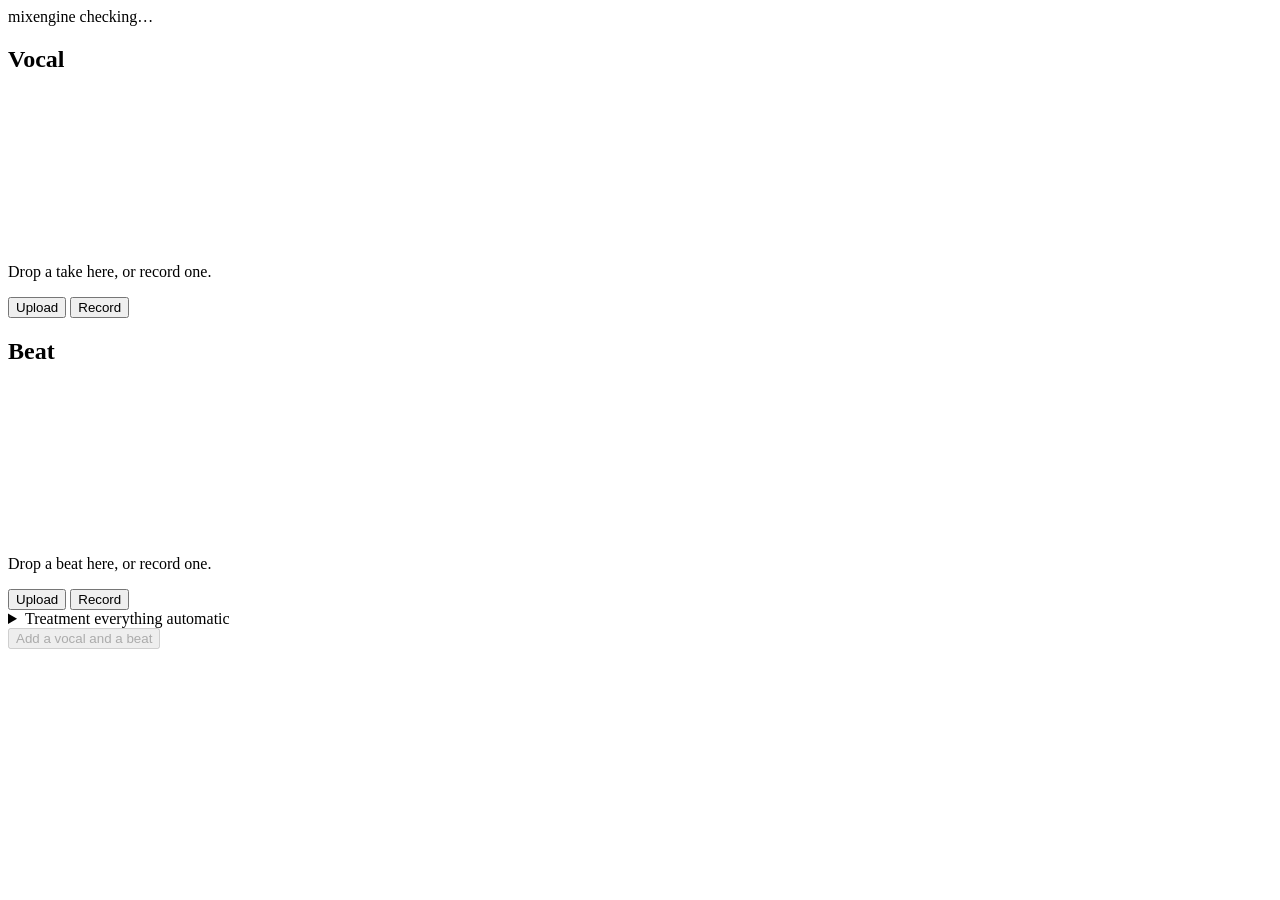
==== commit 9735ee1c: "Recognise two stems of one bounce The detector called a real acapella and its own instrumental "free" ====
--- a/src/mixengine/web/index.html
+++ b/src/mixengine/web/index.html
@@ -4,10 +4,10 @@
 <meta charset="utf-8">
 <meta name="viewport" content="width=device-width, initial-scale=1">
 <title>mixengine</title>
-<link rel="stylesheet" href="css/tokens.css">
-<link rel="stylesheet" href="css/base.css">
-<link rel="stylesheet" href="css/components.css">
-<link rel="stylesheet" href="css/views.css">
+<link rel="stylesheet" href="/static/css/tokens.css">
+<link rel="stylesheet" href="/static/css/base.css">
+<link rel="stylesheet" href="/static/css/components.css">
+<link rel="stylesheet" href="/static/css/views.css">
 </head>
 <body>
 
@@ -181,6 +181,6 @@
 
 </main>
 
-<script type="module" src="js/main.js"></script>
+<script type="module" src="/static/js/main.js"></script>
 </body>
 </html>
